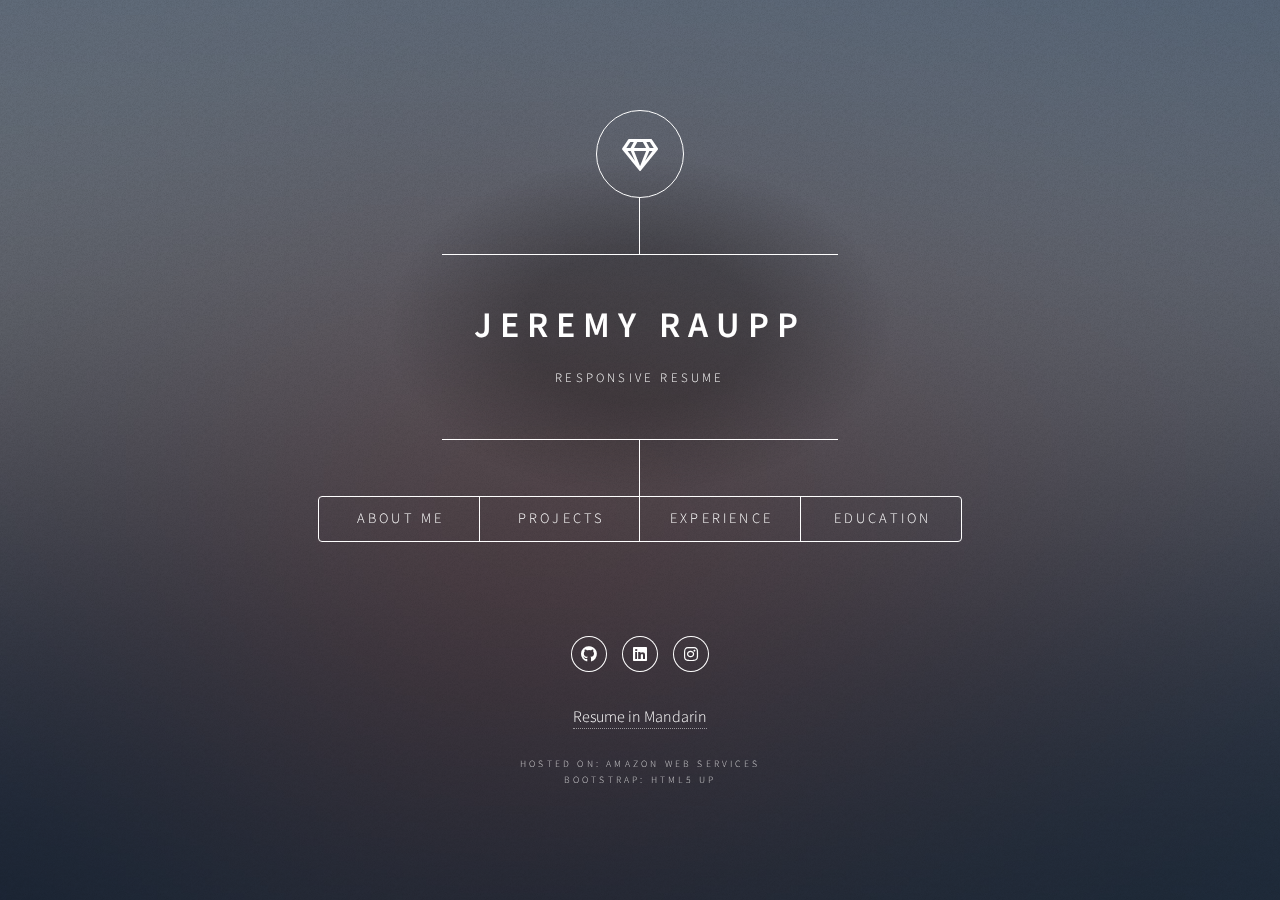
==== index.html @ 66ddd275 "Add files via upload" ====
<!DOCTYPE HTML>
<!--
	Things to do...

	fix and add pictures
	translate webpage
	add aws badges

-->
<html>
	<head>
		<title>Jeremy Raupp</title>
		<meta charset="utf-8" />
		<meta name="viewport" content="width=device-width, initial-scale=1, user-scalable=no" />
		<link rel="stylesheet" href="assets/css/main.css" />
		<noscript><link rel="stylesheet" href="assets/css/noscript.css" /></noscript>
	</head>
	<body class="is-preload">

<!-- Wrapper -->
			<div id="wrapper">

<!-- Header -->
	<header id="header">
		<div class="logo">
			<span class="icon fa-gem"></span>
		</div>
		<div class="content">
			<div class="inner">
				<h1>Jeremy Raupp</h1>
					<p>Responsive Resume</p>
			</div>
		</div>

		<nav>
			<ul>
				<li><a href="#About"> About Me</a></li>
				<li><a href="#Projects"> Projects</a></li>
				<li><a href="#Experience">Experience</a></li>
				<li><a href="#Education"> Education</a></li>
			</ul>
		</nav>
	</header>

<!-- Main -->

	<div id="main">

<!-- About -->
	<article id="About">
		<h2 class="major">About me</h2>

	<span class="image main"><img src="images/pic01.jpg" alt="" /></span>

		<p>I am a self-taught Mandarin Chinese speaker and a Certified Amazon Web Services Developer. I love diving headfirst into the hardest challenges out there. My current undertaking is to become fluent in all things AWS, Python, and DevOps. </p>
		<p><strong>Email:</strong>   Jeremyraupp@gmail.com</p>

	</article>


<!-- Projects -->
<article id="Projects">
	<h2 class="major">Projects</h2>

<span class="image main"><img src="images/pic01.jpg" alt="" /></span>

	<p><center>Incoming</center></p>

</article>


<!-- Experience -->
	<article id="Experience">
		<h2 class="major">Experience</h2>

	<span class="image main"><img src="images/pic01.jpg" alt="" /></span>

		<p><center>That which you most want to find, will be found where you least want to look.</center></p>
		<p align="right">- Carl Jung</p><br>

	<div class="table-wrapper">
		<table>
			<thead>
				<tr>
					<th>Name</th>
					<th>Description</th>
					<th>Dates</th>
				</tr>
			</thead>
		<tbody>
			<tr>
				<td><a href="https://aws.amazon.com/training/"target="_blank" rel="noopener noreferrer">Self Employed</td>
				<td>Amazon Web Service Developer</td>
				<td>August 2019 - Present</td>
			</tr>
				<tr>
					<td><a href="http://www.cdtc.edu.cn/english/"target="_blank" rel="noopener noreferrer">Chengdu Textile College</td>
					<td>Foreign Language Expert</td>
					<td>Sept 2018 - July 2019</td>
				</tr>

				<tr>
					<td><a href="https://www.archdaily.com/912370/experimental-primary-school-of-suzhou-science-and-technology-town-atelier-z-plus-dplus-studio"target="_blank" rel="noopener noreferrer">Suzhou Primary School</td>
					<td>Primary School Teacher</td>
					<td>Sept 2017 - July 2018</td>
				</tr>
				<tr>
					<td><a href="https://www.fcci-group.com/content/fcci/en.html"target="_blank" rel="noopener noreferrer">FCCI Insurance Group</td>
					<td>IT and Data Architecture Intern</td>
					<td>May 2015 - Jan 2016</td>
				</tr>
				<tr>
					<td><a href="https://www.dominos.com/en/"target="_blank" rel="noopener noreferrer">Domino's Pizza</td>
					<td>Shift Runner and Customer Service Rep</td>
					<td>Sept 2012 - Dec 2015</td>
				</tr>
		</table>
	</div>
	</section>

	</article>


<!-- Education -->
	<article id="Education">
		<h2 class="major">Education</h2>
	<span class="image main"><img src="images/pic01.jpg" alt="" /></span>
		<p><center>“Free education is abundant, all over the Internet. It’s the desire to learn that’s scarce.”</center></p>
		<p align="right">- Naval Ravikant</p><br>

	<section>
		<div class="table-wrapper">
			<table>
				<thead>
					<tr>
						<th>Name</th>
						<th>Description</th>
						<th>Dates</th>
					</tr>
				</thead>
				<tbody>
					<tr>
						<td><a href="https://aws.amazon.com/training/"target="_blank" rel="noopener noreferrer">AWS Training and Certification</td>
						<td>Self-study for AWS Certifications and DevOps technologies.</td>
						<td>September 2019 - Present</td>
					</tr>
					<tr>
						<td><a href="https://www.fsu.edu"target="_blank" rel="noopener noreferrer">Florida State University</td>
						<td>B.S. Management Information Systems Minor: Computer Science</td>
						<td>August 2013 - May 2017</td>
					</tr>
					<tr>
						<td><a href="https://www.sarasotacountyschools.net/schools/riverview/"target="_blank" rel="noopener noreferrer">Riverview Highschool</td>
						<td>Business and Technology focus</td>
						<td>August 2009 - May 2013</td>
					</tr>
					<tr>
						<td><a href="https://www2.sarasotacountyschools.net/schools/pineview/"target="_blank" rel="noopener noreferrer">Pine View School</td>
						<td>Elementary and Middle School</td>
						<td>August 2002 - May 2009</td>
					</tr>
				</table>
			</div>
	</article>


<!-- Elements -->

	<article id="elements">
			<h2 class="major">Elements</h2>
		<section>
			<pre><code>
				i = 0;
				while (!deck.isInOrder()) {
   				print 'Iteration ' + i;
    			deck.shuffle();
   				i++;
				}
				print 'It took ' + i + ' iterations to sort the deck.';</code></pre>
		</section>
	</article>
	</div>
<!-- Footer -->

		<footer id="footer">

			<ul class="icons">
				<li><a href="https://github.com/jraupp1"target="_blank" rel="noopener noreferrer" class="icon brands fa-github"><span class="label">GitHub</span></a></li>
				<li><a href="https://www.linkedin.com/in/jeremy-raupp-555359bb/"target="_blank" rel="noopener noreferrer" class="icon brands fa-linkedin"><span class="label">linkedIn</span></a></li>
				<li><a href="https://www.instagram.com/jeremyraupp/"target="_blank" rel="noopener noreferrer" class="icon brands fa-instagram"><span class="label">Instagram</span></a></li>
			</ul>

			<a href="jeremyraupp.com/#Chinese"target="_blank" rel="noopener noreferrer">Resume in Mandarin<br>
			<br><p class="copyright">Hosted on: Amazon Web Services</p>
			<p class="copyright">Bootstrap: HTML5 UP</p>
		</footer>
	</div>

<!-- BG -->
		<div id="bg"></div>
<!-- Scripts -->
			<script src="assets/js/jquery.min.js"></script>
			<script src="assets/js/browser.min.js"></script>
			<script src="assets/js/breakpoints.min.js"></script>
			<script src="assets/js/util.js"></script>
			<script src="assets/js/main.js"></script>
	</body>
</html>
---- assets/css/main.css ----
@import url(fontawesome-all.min.css);
@import url("https://fonts.googleapis.com/css?family=Source+Sans+Pro:300italic,600italic,300,600");

/*
	Dimension by HTML5 UP
	html5up.net | @ajlkn
	Free for personal and commercial use under the CCA 3.0 license (html5up.net/license)
*/

html, body, div, span, applet, object,
iframe, h1, h2, h3, h4, h5, h6, p, blockquote,
pre, a, abbr, acronym, address, big, cite,
code, del, dfn, em, img, ins, kbd, q, s, samp,
small, strike, strong, sub, sup, tt, var, b,
u, i, center, dl, dt, dd, ol, ul, li, fieldset,
form, label, legend, table, caption, tbody,
tfoot, thead, tr, th, td, article, aside,
canvas, details, embed, figure, figcaption,
footer, header, hgroup, menu, nav, output, ruby,
section, summary, time, mark, audio, video {
	margin: 0;
	padding: 0;
	border: 0;
	font-size: 100%;
	font: inherit;
	vertical-align: baseline;}

article, aside, details, figcaption, figure,
footer, header, hgroup, menu, nav, section {
	display: block;}

body {
	line-height: 1;
}

ol, ul {
	list-style: none;
}

blockquote, q {
	quotes: none;
}

	blockquote:before, blockquote:after, q:before, q:after {
		content: '';
		content: none;
	}

table {
	border-collapse: collapse;
	border-spacing: 0;
}

body {
	-webkit-text-size-adjust: none;
}

mark {
	background-color: transparent;
	color: inherit;
}

input::-moz-focus-inner {
	border: 0;
	padding: 0;
}

input, select, textarea {
	-moz-appearance: none;
	-webkit-appearance: none;
	-ms-appearance: none;
	appearance: none;
}

/* Basic */

	@-ms-viewport {
		width: device-width;
	}

	@media screen and (max-width: 480px) {

		html, body {
			min-width: 320px;
		}

	}

	html {
		box-sizing: border-box;
	}

	*, *:before, *:after {
		box-sizing: inherit;
	}

	body {
		background: #1b1f22;
	}

		body.is-preload *, body.is-preload *:before, body.is-preload *:after {
			-moz-animation: none !important;
			-webkit-animation: none !important;
			-ms-animation: none !important;
			animation: none !important;
			-moz-transition: none !important;
			-webkit-transition: none !important;
			-ms-transition: none !important;
			transition: none !important;
		}

/* Type */

	html {
		font-size: 16pt;
	}

		@media screen and (max-width: 1680px) {

			html {
				font-size: 12pt;
			}

		}

		@media screen and (max-width: 736px) {

			html {
				font-size: 11pt;
			}

		}

		@media screen and (max-width: 360px) {

			html {
				font-size: 10pt;
			}

		}

	body, input, select, textarea {
		color: #ffffff;
		font-family: "Source Sans Pro", sans-serif;
		font-weight: 300;
		font-size: 1rem;
		line-height: 1.65;
	}

	a {
		-moz-transition: color 0.2s ease-in-out, background-color 0.2s ease-in-out, border-bottom-color 0.2s ease-in-out;
		-webkit-transition: color 0.2s ease-in-out, background-color 0.2s ease-in-out, border-bottom-color 0.2s ease-in-out;
		-ms-transition: color 0.2s ease-in-out, background-color 0.2s ease-in-out, border-bottom-color 0.2s ease-in-out;
		transition: color 0.2s ease-in-out, background-color 0.2s ease-in-out, border-bottom-color 0.2s ease-in-out;
		border-bottom: dotted 1px rgba(255, 255, 255, 0.5);
		text-decoration: none;
		color: inherit;
	}

		a:hover {
			border-bottom-color: transparent;
		}

	strong, b {
		color: #ffffff;
		font-weight: 600;
	}

	em, i {
		font-style: italic;
	}

	p {
		margin: 0 0 2rem 0;
	}

	h1, h2, h3, h4, h5, h6 {
		color: #ffffff;
		font-weight: 600;
		line-height: 1.5;
		margin: 0 0 1rem 0;
		text-transform: uppercase;
		letter-spacing: 0.2rem;
	}

		h1 a, h2 a, h3 a, h4 a, h5 a, h6 a {
			color: inherit;
			text-decoration: none;
		}

		h1.major, h2.major, h3.major, h4.major, h5.major, h6.major {
			border-bottom: solid 1px #ffffff;
			width: -moz-max-content;
			width: -webkit-max-content;
			width: -ms-max-content;
			width: max-content;
			padding-bottom: 0.5rem;
			margin: 0 0 2rem 0;
		}

	h1 {
		font-size: 2.25rem;
		line-height: 1.3;
		letter-spacing: 0.5rem;
	}

	h2 {
		font-size: 1.5rem;
		line-height: 1.4;
		letter-spacing: 0.5rem;
	}

	h3 {
		font-size: 1rem;
	}

	h4 {
		font-size: 0.8rem;
	}

	h5 {
		font-size: 0.7rem;
	}

	h6 {
		font-size: 0.6rem;
	}

	@media screen and (max-width: 736px) {

		h1 {
			font-size: 1.75rem;
			line-height: 1.4;
		}

		h2 {
			font-size: 1.25em;
			line-height: 1.5;
		}

	}

	sub {
		font-size: 0.8rem;
		position: relative;
		top: 0.5rem;
	}

	sup {
		font-size: 0.8rem;
		position: relative;
		top: -0.5rem;
	}

	blockquote {
		border-left: solid 4px #ffffff;
		font-style: italic;
		margin: 0 0 2rem 0;
		padding: 0.5rem 0 0.5rem 2rem;
	}

	code {
		background: rgba(255, 255, 255, 0.075);
		border-radius: 4px;
		font-family: "Courier New", monospace;
		font-size: 0.9rem;
		margin: 0 0.25rem;
		padding: 0.25rem 0.65rem;
	}

	pre {
		-webkit-overflow-scrolling: touch;
		font-family: "Courier New", monospace;
		font-size: 0.9rem;
		margin: 0 0 2rem 0;
	}

		pre code {
			display: block;
			line-height: 1.75;
			padding: 1rem 1.5rem;
			overflow-x: auto;
		}

	hr {
		border: 0;
		border-bottom: solid 1px #ffffff;
		margin: 2.75rem 0;
	}

	.align-left {
		text-align: left;
	}

	.align-center {
		text-align: center;
	}

	.align-right {
		text-align: right;
	}

/* Form */

	form {
		margin: 0 0 2rem 0;
	}

		form > :last-child {
			margin-bottom: 0;
		}

		form > .fields {
			display: -moz-flex;
			display: -webkit-flex;
			display: -ms-flex;
			display: flex;
			-moz-flex-wrap: wrap;
			-webkit-flex-wrap: wrap;
			-ms-flex-wrap: wrap;
			flex-wrap: wrap;
			width: calc(100% + 3rem);
			margin: -1.5rem 0 2rem -1.5rem;
		}

			form > .fields > .field {
				-moz-flex-grow: 0;
				-webkit-flex-grow: 0;
				-ms-flex-grow: 0;
				flex-grow: 0;
				-moz-flex-shrink: 0;
				-webkit-flex-shrink: 0;
				-ms-flex-shrink: 0;
				flex-shrink: 0;
				padding: 1.5rem 0 0 1.5rem;
				width: calc(100% - 1.5rem);
			}

				form > .fields > .field.half {
					width: calc(50% - 0.75rem);
				}

				form > .fields > .field.third {
					width: calc(100%/3 - 0.5rem);
				}

				form > .fields > .field.quarter {
					width: calc(25% - 0.375rem);
				}

		@media screen and (max-width: 480px) {

			form > .fields {
				width: calc(100% + 3rem);
				margin: -1.5rem 0 2rem -1.5rem;
			}

				form > .fields > .field {
					padding: 1.5rem 0 0 1.5rem;
					width: calc(100% - 1.5rem);
				}

					form > .fields > .field.half {
						width: calc(100% - 1.5rem);
					}

					form > .fields > .field.third {
						width: calc(100% - 1.5rem);
					}

					form > .fields > .field.quarter {
						width: calc(100% - 1.5rem);
					}

		}

	label {
		color: #ffffff;
		display: block;
		font-size: 0.8rem;
		font-weight: 300;
		letter-spacing: 0.2rem;
		line-height: 1.5;
		margin: 0 0 1rem 0;
		text-transform: uppercase;
	}

	input[type="text"],
	input[type="password"],
	input[type="email"],
	input[type="tel"],
	select,
	textarea {
		-moz-appearance: none;
		-webkit-appearance: none;
		-ms-appearance: none;
		appearance: none;
		-moz-transition: border-color 0.2s ease-in-out, box-shadow 0.2s ease-in-out, background-color 0.2s ease-in-out;
		-webkit-transition: border-color 0.2s ease-in-out, box-shadow 0.2s ease-in-out, background-color 0.2s ease-in-out;
		-ms-transition: border-color 0.2s ease-in-out, box-shadow 0.2s ease-in-out, background-color 0.2s ease-in-out;
		transition: border-color 0.2s ease-in-out, box-shadow 0.2s ease-in-out, background-color 0.2s ease-in-out;
		background-color: transparent;
		border-radius: 4px;
		border: solid 1px #ffffff;
		color: inherit;
		display: block;
		outline: 0;
		padding: 0 1rem;
		text-decoration: none;
		width: 100%;
	}

		input[type="text"]:invalid,
		input[type="password"]:invalid,
		input[type="email"]:invalid,
		input[type="tel"]:invalid,
		select:invalid,
		textarea:invalid {
			box-shadow: none;
		}

		input[type="text"]:focus,
		input[type="password"]:focus,
		input[type="email"]:focus,
		input[type="tel"]:focus,
		select:focus,
		textarea:focus {
			background: rgba(255, 255, 255, 0.075);
			border-color: #ffffff;
			box-shadow: 0 0 0 1px #ffffff;
		}

	select {
		background-image: url("data:image/svg+xml;charset=utf8,%3Csvg xmlns='http://www.w3.org/2000/svg' width='40' height='40' preserveAspectRatio='none' viewBox='0 0 40 40'%3E%3Cpath d='M9.4,12.3l10.4,10.4l10.4-10.4c0.2-0.2,0.5-0.4,0.9-0.4c0.3,0,0.6,0.1,0.9,0.4l3.3,3.3c0.2,0.2,0.4,0.5,0.4,0.9 c0,0.4-0.1,0.6-0.4,0.9L20.7,31.9c-0.2,0.2-0.5,0.4-0.9,0.4c-0.3,0-0.6-0.1-0.9-0.4L4.3,17.3c-0.2-0.2-0.4-0.5-0.4-0.9 c0-0.4,0.1-0.6,0.4-0.9l3.3-3.3c0.2-0.2,0.5-0.4,0.9-0.4S9.1,12.1,9.4,12.3z' fill='%23ffffff' /%3E%3C/svg%3E");
		background-size: 1.25rem;
		background-repeat: no-repeat;
		background-position: calc(100% - 1rem) center;
		height: 2.75rem;
		padding-right: 2.75rem;
		text-overflow: ellipsis;
	}

		select option {
			color: #ffffff;
			background: #1b1f22;
		}

		select:focus::-ms-value {
			background-color: transparent;
		}

		select::-ms-expand {
			display: none;
		}

	input[type="text"],
	input[type="password"],
	input[type="email"],
	select {
		height: 2.75rem;
	}

	textarea {
		padding: 0.75rem 1rem;
	}

	input[type="checkbox"],
	input[type="radio"] {
		-moz-appearance: none;
		-webkit-appearance: none;
		-ms-appearance: none;
		appearance: none;
		display: block;
		float: left;
		margin-right: -2rem;
		opacity: 0;
		width: 1rem;
		z-index: -1;
	}

		input[type="checkbox"] + label,
		input[type="radio"] + label {
			text-decoration: none;
			-moz-user-select: none;
			-webkit-user-select: none;
			-ms-user-select: none;
			user-select: none;
			color: #ffffff;
			cursor: pointer;
			display: inline-block;
			font-size: 0.8rem;
			font-weight: 300;
			margin: 0 0 0.5rem 0;
			padding-left: 2.65rem;
			padding-right: 0.75rem;
			position: relative;
		}

			input[type="checkbox"] + label:before,
			input[type="radio"] + label:before {
				-moz-osx-font-smoothing: grayscale;
				-webkit-font-smoothing: antialiased;
				display: inline-block;
				font-style: normal;
				font-variant: normal;
				text-rendering: auto;
				line-height: 1;
				text-transform: none !important;
				font-family: 'Font Awesome 5 Free';
				font-weight: 900;
			}

			input[type="checkbox"] + label:before,
			input[type="radio"] + label:before {
				-moz-transition: border-color 0.2s ease-in-out, box-shadow 0.2s ease-in-out, background-color 0.2s ease-in-out;
				-webkit-transition: border-color 0.2s ease-in-out, box-shadow 0.2s ease-in-out, background-color 0.2s ease-in-out;
				-ms-transition: border-color 0.2s ease-in-out, box-shadow 0.2s ease-in-out, background-color 0.2s ease-in-out;
				transition: border-color 0.2s ease-in-out, box-shadow 0.2s ease-in-out, background-color 0.2s ease-in-out;
				border-radius: 4px;
				border: solid 1px #ffffff;
				content: '';
				display: inline-block;
				height: 1.65rem;
				left: 0;
				line-height: 1.65rem;
				position: absolute;
				text-align: center;
				top: -0.15rem;
				width: 1.65rem;
			}

		input[type="checkbox"]:checked + label:before,
		input[type="radio"]:checked + label:before {
			background: #ffffff !important;
			border-color: #ffffff !important;
			color: #1b1f22;
			content: '\f00c';
		}

		input[type="checkbox"]:focus + label:before,
		input[type="radio"]:focus + label:before {
			background: rgba(255, 255, 255, 0.075);
			border-color: #ffffff;
			box-shadow: 0 0 0 1px #ffffff;
		}

	input[type="checkbox"] + label:before {
		border-radius: 4px;
	}

	input[type="radio"] + label:before {
		border-radius: 100%;
	}

	::-webkit-input-placeholder {
		color: rgba(255, 255, 255, 0.5) !important;
		opacity: 1.0;
	}

	:-moz-placeholder {
		color: rgba(255, 255, 255, 0.5) !important;
		opacity: 1.0;
	}

	::-moz-placeholder {
		color: rgba(255, 255, 255, 0.5) !important;
		opacity: 1.0;
	}

	:-ms-input-placeholder {
		color: rgba(255, 255, 255, 0.5) !important;
		opacity: 1.0;
	}

	.formerize-placeholder {
		color: rgba(255, 255, 255, 0.5) !important;
		opacity: 1.0;
	}

/* Box */

	.box {
		border-radius: 4px;
		border: solid 1px #ffffff;
		margin-bottom: 2rem;
		padding: 1.5em;
	}

		.box > :last-child,
		.box > :last-child > :last-child,
		.box > :last-child > :last-child > :last-child {
			margin-bottom: 0;
		}

		.box.alt {
			border: 0;
			border-radius: 0;
			padding: 0;
		}

/* Icon */

	.icon {
		text-decoration: none;
		border-bottom: none;
		position: relative;
	}

		.icon:before {
			-moz-osx-font-smoothing: grayscale;
			-webkit-font-smoothing: antialiased;
			display: inline-block;
			font-style: normal;
			font-variant: normal;
			text-rendering: auto;
			line-height: 1;
			text-transform: none !important;
			font-family: 'Font Awesome 5 Free';
			font-weight: 400;
		}

		.icon > .label {
			display: none;
		}

		.icon:before {
			line-height: inherit;
		}

		.icon.solid:before {
			font-weight: 900;
		}

		.icon.brands:before {
			font-family: 'Font Awesome 5 Brands';
		}

/* Image */

	.image {
		border-radius: 4px;
		border: 0;
		display: inline-block;
		position: relative;
	}

		.image:before {
			pointer-events: none;
			background-image: url("../../images/overlay.png");
			background-color: rgba(19, 21, 25, 0.5);
			border-radius: 4px;
			content: '';
			display: block;
			height: 100%;
			left: 0;
			opacity: 0.5;
			position: absolute;
			top: 0;
			width: 100%;
		}

		.image img {
			border-radius: 4px;
			display: block;
		}

		.image.left, .image.right {
			max-width: 40%;
		}

			.image.left img, .image.right img {
				width: 100%;
			}

		.image.left {
			float: left;
			padding: 0 1.5em 1em 0;
			top: 0.25em;
		}

		.image.right {
			float: right;
			padding: 0 0 1em 1.5em;
			top: 0.25em;
		}

		.image.fit {
			display: block;
			margin: 0 0 2rem 0;
			width: 100%;
		}

			.image.fit img {
				width: 100%;
			}

		.image.main {
			display: block;
			margin: 2.5rem 0;
			width: 100%;
		}

			.image.main img {
				width: 100%;
			}

		@media screen and (max-width: 736px) {

			.image.main {
				margin: 2rem 0;
			}

		}

		@media screen and (max-width: 480px) {

			.image.main {
				margin: 1.5rem 0;
			}

		}

/* List */

	ol {
		list-style: decimal;
		margin: 0 0 2rem 0;
		padding-left: 1.25em;
	}

		ol li {
			padding-left: 0.25em;
		}

	ul {
		list-style: disc;
		margin: 0 0 2rem 0;
		padding-left: 1em;
	}

		ul li {
			padding-left: 0.5em;
		}

		ul.alt {
			list-style: none;
			padding-left: 0;
		}

			ul.alt li {
				border-top: solid 1px #ffffff;
				padding: 0.5em 0;
			}

				ul.alt li:first-child {
					border-top: 0;
					padding-top: 0;
				}

	dl {
		margin: 0 0 2rem 0;
	}

		dl dt {
			display: block;
			font-weight: 600;
			margin: 0 0 1rem 0;
		}

		dl dd {
			margin-left: 2rem;
		}

/* Actions */

	ul.actions {
		display: -moz-flex;
		display: -webkit-flex;
		display: -ms-flex;
		display: flex;
		cursor: default;
		list-style: none;
		margin-left: -1rem;
		padding-left: 0;
	}

		ul.actions li {
			padding: 0 0 0 1rem;
			vertical-align: middle;
		}

		ul.actions.special {
			-moz-justify-content: center;
			-webkit-justify-content: center;
			-ms-justify-content: center;
			justify-content: center;
			width: 100%;
			margin-left: 0;
		}

			ul.actions.special li:first-child {
				padding-left: 0;
			}

		ul.actions.stacked {
			-moz-flex-direction: column;
			-webkit-flex-direction: column;
			-ms-flex-direction: column;
			flex-direction: column;
			margin-left: 0;
		}

			ul.actions.stacked li {
				padding: 1.3rem 0 0 0;
			}

				ul.actions.stacked li:first-child {
					padding-top: 0;
				}

		ul.actions.fit {
			width: calc(100% + 1rem);
		}

			ul.actions.fit li {
				-moz-flex-grow: 1;
				-webkit-flex-grow: 1;
				-ms-flex-grow: 1;
				flex-grow: 1;
				-moz-flex-shrink: 1;
				-webkit-flex-shrink: 1;
				-ms-flex-shrink: 1;
				flex-shrink: 1;
				width: 100%;
			}

				ul.actions.fit li > * {
					width: 100%;
				}

			ul.actions.fit.stacked {
				width: 100%;
			}

		@media screen and (max-width: 480px) {

			ul.actions:not(.fixed) {
				-moz-flex-direction: column;
				-webkit-flex-direction: column;
				-ms-flex-direction: column;
				flex-direction: column;
				margin-left: 0;
				width: 100% !important;
			}

				ul.actions:not(.fixed) li {
					-moz-flex-grow: 1;
					-webkit-flex-grow: 1;
					-ms-flex-grow: 1;
					flex-grow: 1;
					-moz-flex-shrink: 1;
					-webkit-flex-shrink: 1;
					-ms-flex-shrink: 1;
					flex-shrink: 1;
					padding: 1rem 0 0 0;
					text-align: center;
					width: 100%;
				}

					ul.actions:not(.fixed) li > * {
						width: 100%;
					}

					ul.actions:not(.fixed) li:first-child {
						padding-top: 0;
					}

					ul.actions:not(.fixed) li input[type="submit"],
					ul.actions:not(.fixed) li input[type="reset"],
					ul.actions:not(.fixed) li input[type="button"],
					ul.actions:not(.fixed) li button,
					ul.actions:not(.fixed) li .button {
						width: 100%;
					}

						ul.actions:not(.fixed) li input[type="submit"].icon:before,
						ul.actions:not(.fixed) li input[type="reset"].icon:before,
						ul.actions:not(.fixed) li input[type="button"].icon:before,
						ul.actions:not(.fixed) li button.icon:before,
						ul.actions:not(.fixed) li .button.icon:before {
							margin-left: -0.5em;
						}

		}

/* Icons */

	ul.icons {
		cursor: default;
		list-style: none;
		padding-left: 0;
	}

		ul.icons li {
			display: inline-block;
			padding: 0 0.75em 0 0;
		}

			ul.icons li:last-child {
				padding-right: 0;
			}

			ul.icons li a {
				border-radius: 100%;
				box-shadow: inset 0 0 0 1px #ffffff;
				display: inline-block;
				height: 2.25rem;
				line-height: 2.25rem;
				text-align: center;
				width: 2.25rem;
			}

				ul.icons li a:hover {
					background-color: rgba(255, 255, 255, 0.075);
				}

				ul.icons li a:active {
					background-color: rgba(255, 255, 255, 0.175);
				}

/* Table */

	.table-wrapper {
		-webkit-overflow-scrolling: touch;
		overflow-x: auto;
	}

	table {
		margin: 0 0 2rem 0;
		width: 100%;
	}

		table tbody tr {
			border: solid 1px #ffffff;
			border-left: 0;
			border-right: 0;
		}

			table tbody tr:nth-child(2n + 1) {
				background-color: rgba(255, 255, 255, 0.075);
			}

		table td {
			padding: 0.75em 0.75em;
		}

		table th {
			color: #ffffff;
			font-size: 0.9em;
			font-weight: 600;
			padding: 0 0.75em 0.75em 0.75em;
			text-align: left;
		}

		table thead {
			border-bottom: solid 2px #ffffff;
		}

		table tfoot {
			border-top: solid 2px #ffffff;
		}

		table.alt {
			border-collapse: separate;
		}

			table.alt tbody tr td {
				border: solid 1px #ffffff;
				border-left-width: 0;
				border-top-width: 0;
			}

				table.alt tbody tr td:first-child {
					border-left-width: 1px;
				}

			table.alt tbody tr:first-child td {
				border-top-width: 1px;
			}

			table.alt thead {
				border-bottom: 0;
			}

			table.alt tfoot {
				border-top: 0;
			}

/* Button */

	input[type="submit"],
	input[type="reset"],
	input[type="button"],
	button,
	.button {
		-moz-appearance: none;
		-webkit-appearance: none;
		-ms-appearance: none;
		appearance: none;
		-moz-transition: background-color 0.2s ease-in-out, color 0.2s ease-in-out;
		-webkit-transition: background-color 0.2s ease-in-out, color 0.2s ease-in-out;
		-ms-transition: background-color 0.2s ease-in-out, color 0.2s ease-in-out;
		transition: background-color 0.2s ease-in-out, color 0.2s ease-in-out;
		background-color: transparent;
		border-radius: 4px;
		border: 0;
		box-shadow: inset 0 0 0 1px #ffffff;
		color: #ffffff !important;
		cursor: pointer;
		display: inline-block;
		font-size: 0.8rem;
		font-weight: 300;
		height: 2.75rem;
		letter-spacing: 0.2rem;
		line-height: 2.75rem;
		outline: 0;
		padding: 0 1.25rem 0 1.35rem;
		text-align: center;
		text-decoration: none;
		text-transform: uppercase;
		white-space: nowrap;
	}

		input[type="submit"]:hover,
		input[type="reset"]:hover,
		input[type="button"]:hover,
		button:hover,
		.button:hover {
			background-color: rgba(255, 255, 255, 0.075);
		}

		input[type="submit"]:active,
		input[type="reset"]:active,
		input[type="button"]:active,
		button:active,
		.button:active {
			background-color: rgba(255, 255, 255, 0.175);
		}

		input[type="submit"].icon:before,
		input[type="reset"].icon:before,
		input[type="button"].icon:before,
		button.icon:before,
		.button.icon:before {
			margin-right: 0.5em;
		}

		input[type="submit"].fit,
		input[type="reset"].fit,
		input[type="button"].fit,
		button.fit,
		.button.fit {
			width: 100%;
		}

		input[type="submit"].small,
		input[type="reset"].small,
		input[type="button"].small,
		button.small,
		.button.small {
			font-size: 0.6rem;
			height: 2.0625rem;
			line-height: 2.0625rem;
		}

		input[type="submit"].primary,
		input[type="reset"].primary,
		input[type="button"].primary,
		button.primary,
		.button.primary {
			background-color: #ffffff;
			color: #1b1f22 !important;
			font-weight: 600;
		}

		input[type="submit"].disabled, input[type="submit"]:disabled,
		input[type="reset"].disabled,
		input[type="reset"]:disabled,
		input[type="button"].disabled,
		input[type="button"]:disabled,
		button.disabled,
		button:disabled,
		.button.disabled,
		.button:disabled {
			pointer-events: none;
			cursor: default;
			opacity: 0.25;
		}

	input[type="submit"],
	input[type="reset"],
	input[type="button"],
	button {
		line-height: calc(2.75rem - 2px);
	}

/* BG */

	#bg {
		-moz-transform: scale(1.0);
		-webkit-transform: scale(1.0);
		-ms-transform: scale(1.0);
		transform: scale(1.0);
		-webkit-backface-visibility: hidden;
		position: fixed;
		top: 0;
		left: 0;
		width: 100%;
		height: 100vh;
		z-index: 1;
	}

		#bg:before, #bg:after {
			content: '';
			display: block;
			position: absolute;
			top: 0;
			left: 0;
			width: 100%;
			height: 100%;
		}

		#bg:before {
			-moz-transition: background-color 2.5s ease-in-out;
			-webkit-transition: background-color 2.5s ease-in-out;
			-ms-transition: background-color 2.5s ease-in-out;
			transition: background-color 2.5s ease-in-out;
			-moz-transition-delay: 0.75s;
			-webkit-transition-delay: 0.75s;
			-ms-transition-delay: 0.75s;
			transition-delay: 0.75s;
			background-image: linear-gradient(to top, rgba(19, 21, 25, 0.5), rgba(19, 21, 25, 0.5)), url("../../images/overlay.png");
			background-size: auto, 256px 256px;
			background-position: center, center;
			background-repeat: no-repeat, repeat;
			z-index: 2;
		}

		#bg:after {
			-moz-transform: scale(1.125);
			-webkit-transform: scale(1.125);
			-ms-transform: scale(1.125);
			transform: scale(1.125);
			-moz-transition: -moz-transform 0.325s ease-in-out, -moz-filter 0.325s ease-in-out;
			-webkit-transition: -webkit-transform 0.325s ease-in-out, -webkit-filter 0.325s ease-in-out;
			-ms-transition: -ms-transform 0.325s ease-in-out, -ms-filter 0.325s ease-in-out;
			transition: transform 0.325s ease-in-out, filter 0.325s ease-in-out;
			background-image: url("../../images/bg.jpg");
			background-position: center;
			background-size: cover;
			background-repeat: no-repeat;
			z-index: 1;
		}

		body.is-article-visible #bg:after {
			-moz-transform: scale(1.0825);
			-webkit-transform: scale(1.0825);
			-ms-transform: scale(1.0825);
			transform: scale(1.0825);
			-moz-filter: blur(0.2rem);
			-webkit-filter: blur(0.2rem);
			-ms-filter: blur(0.2rem);
			filter: blur(0.2rem);
		}

		body.is-preload #bg:before {
			background-color: #000000;
		}

/* Wrapper */

	#wrapper {
		display: -moz-flex;
		display: -webkit-flex;
		display: -ms-flex;
		display: flex;
		-moz-flex-direction: column;
		-webkit-flex-direction: column;
		-ms-flex-direction: column;
		flex-direction: column;
		-moz-align-items: center;
		-webkit-align-items: center;
		-ms-align-items: center;
		align-items: center;
		-moz-justify-content: space-between;
		-webkit-justify-content: space-between;
		-ms-justify-content: space-between;
		justify-content: space-between;
		position: relative;
		min-height: 100vh;
		width: 100%;
		padding: 4rem 2rem;
		z-index: 3;
	}

		#wrapper:before {
			content: '';
			display: block;
		}

		@media screen and (max-width: 1680px) {

			#wrapper {
				padding: 3rem 2rem;
			}

		}

		@media screen and (max-width: 736px) {

			#wrapper {
				padding: 2rem 1rem;
			}

		}

		@media screen and (max-width: 480px) {

			#wrapper {
				padding: 1rem;
			}

		}

/* Header */

	#header {
		display: -moz-flex;
		display: -webkit-flex;
		display: -ms-flex;
		display: flex;
		-moz-flex-direction: column;
		-webkit-flex-direction: column;
		-ms-flex-direction: column;
		flex-direction: column;
		-moz-align-items: center;
		-webkit-align-items: center;
		-ms-align-items: center;
		align-items: center;
		-moz-transition: -moz-transform 0.325s ease-in-out, -moz-filter 0.325s ease-in-out, opacity 0.325s ease-in-out;
		-webkit-transition: -webkit-transform 0.325s ease-in-out, -webkit-filter 0.325s ease-in-out, opacity 0.325s ease-in-out;
		-ms-transition: -ms-transform 0.325s ease-in-out, -ms-filter 0.325s ease-in-out, opacity 0.325s ease-in-out;
		transition: transform 0.325s ease-in-out, filter 0.325s ease-in-out, opacity 0.325s ease-in-out;
		background-image: -moz-radial-gradient(rgba(0, 0, 0, 0.25) 25%, rgba(0, 0, 0, 0) 55%);
		background-image: -webkit-radial-gradient(rgba(0, 0, 0, 0.25) 25%, rgba(0, 0, 0, 0) 55%);
		background-image: -ms-radial-gradient(rgba(0, 0, 0, 0.25) 25%, rgba(0, 0, 0, 0) 55%);
		background-image: radial-gradient(rgba(0, 0, 0, 0.25) 25%, rgba(0, 0, 0, 0) 55%);
		max-width: 100%;
		text-align: center;
	}

		#header > * {
			-moz-transition: opacity 0.325s ease-in-out;
			-webkit-transition: opacity 0.325s ease-in-out;
			-ms-transition: opacity 0.325s ease-in-out;
			transition: opacity 0.325s ease-in-out;
			position: relative;
			margin-top: 3.5rem;
		}

			#header > *:before {
				content: '';
				display: block;
				position: absolute;
				top: calc(-3.5rem - 1px);
				left: calc(50% - 1px);
				width: 1px;
				height: calc(3.5rem + 1px);
				background: #ffffff;
			}

		#header > :first-child {
			margin-top: 0;
		}

			#header > :first-child:before {
				display: none;
			}

		#header .logo {
			width: 5.5rem;
			height: 5.5rem;
			line-height: 5.5rem;
			border: solid 1px #ffffff;
			border-radius: 100%;
		}

			#header .logo .icon:before {
				font-size: 2rem;
			}

		#header .content {
			border-style: solid;
			border-color: #ffffff;
			border-top-width: 1px;
			border-bottom-width: 1px;
			max-width: 100%;
		}

			#header .content .inner {
				-moz-transition: max-height 0.75s ease, padding 0.75s ease, opacity 0.325s ease-in-out;
				-webkit-transition: max-height 0.75s ease, padding 0.75s ease, opacity 0.325s ease-in-out;
				-ms-transition: max-height 0.75s ease, padding 0.75s ease, opacity 0.325s ease-in-out;
				transition: max-height 0.75s ease, padding 0.75s ease, opacity 0.325s ease-in-out;
				-moz-transition-delay: 0.25s;
				-webkit-transition-delay: 0.25s;
				-ms-transition-delay: 0.25s;
				transition-delay: 0.25s;
				padding: 3rem 2rem;
				max-height: 40rem;
				overflow: hidden;
			}

				#header .content .inner > :last-child {
					margin-bottom: 0;
				}

			#header .content p {
				text-transform: uppercase;
				letter-spacing: 0.2rem;
				font-size: 0.8rem;
				line-height: 2;
			}

		#header nav ul {
			display: -moz-flex;
			display: -webkit-flex;
			display: -ms-flex;
			display: flex;
			margin-bottom: 0;
			list-style: none;
			padding-left: 0;
			border: solid 1px #ffffff;
			border-radius: 4px;
		}

			#header nav ul li {
				padding-left: 0;
				border-left: solid 1px #ffffff;
			}

				#header nav ul li:first-child {
					border-left: 0;
				}

				#header nav ul li a {
					display: block;
					min-width: 10rem;
					height: 2.75rem;
					line-height: 2.75rem;
					padding: 0 1.25rem 0 1.45rem;
					text-transform: uppercase;
					letter-spacing: 0.2rem;
					font-size: .9rem;
					border-bottom: 0;
				}

					#header nav ul li a:hover {
						background-color: rgba(255, 255, 255, 0.075);
					}

					#header nav ul li a:active {
						background-color: rgba(255, 255, 255, 0.175);
					}

		#header nav.use-middle:after {
			content: '';
			display: block;
			position: absolute;
			top: 0;
			left: calc(50% - 1px);
			width: 1px;
			height: 100%;
			background: #ffffff;
		}

		#header nav.use-middle ul li.is-middle {
			border-left: 0;
		}

		body.is-article-visible #header {
			-moz-transform: scale(0.95);
			-webkit-transform: scale(0.95);
			-ms-transform: scale(0.95);
			transform: scale(0.95);
			-moz-filter: blur(0.1rem);
			-webkit-filter: blur(0.1rem);
			-ms-filter: blur(0.1rem);
			filter: blur(0.1rem);
			opacity: 0;
		}

		body.is-preload #header {
			-moz-filter: blur(0.125rem);
			-webkit-filter: blur(0.125rem);
			-ms-filter: blur(0.125rem);
			filter: blur(0.125rem);
		}

			body.is-preload #header > * {
				opacity: 0;
			}

			body.is-preload #header .content .inner {
				max-height: 0;
				padding-top: 0;
				padding-bottom: 0;
				opacity: 0;
			}

		@media screen and (max-width: 980px) {

			#header .content p br {
				display: none;
			}

		}

		@media screen and (max-width: 736px) {

			#header > * {
				margin-top: 2rem;
			}

				#header > *:before {
					top: calc(-2rem - 1px);
					height: calc(2rem + 1px);
				}

			#header .logo {
				width: 4.75rem;
				height: 4.75rem;
				line-height: 4.75rem;
			}

				#header .logo .icon:before {
					font-size: 1.75rem;
				}

			#header .content .inner {
				padding: 2.5rem 1rem;
			}

			#header .content p {
				line-height: 1.875;
			}

		}

		@media screen and (max-width: 480px) {

			#header {
				padding: 1.5rem 0;
			}

				#header .content .inner {
					padding: 2.5rem 0;
				}

				#header nav ul {
					-moz-flex-direction: column;
					-webkit-flex-direction: column;
					-ms-flex-direction: column;
					flex-direction: column;
					min-width: 10rem;
					max-width: 100%;
				}

					#header nav ul li {
						border-left: 0;
						border-top: solid 1px #ffffff;
					}

						#header nav ul li:first-child {
							border-top: 0;
						}

						#header nav ul li a {
							height: 3rem;
							line-height: 3rem;
							min-width: 0;
							width: 100%;
						}

				#header nav.use-middle:after {
					display: none;
				}

		}

/* Main */

	#main {
		-moz-flex-grow: 1;
		-webkit-flex-grow: 1;
		-ms-flex-grow: 1;
		flex-grow: 1;
		-moz-flex-shrink: 1;
		-webkit-flex-shrink: 1;
		-ms-flex-shrink: 1;
		flex-shrink: 1;
		display: -moz-flex;
		display: -webkit-flex;
		display: -ms-flex;
		display: flex;
		-moz-align-items: center;
		-webkit-align-items: center;
		-ms-align-items: center;
		align-items: center;
		-moz-justify-content: center;
		-webkit-justify-content: center;
		-ms-justify-content: center;
		justify-content: center;
		-moz-flex-direction: column;
		-webkit-flex-direction: column;
		-ms-flex-direction: column;
		flex-direction: column;
		position: relative;
		max-width: 100%;
		z-index: 3;
	}

		#main article {
			-moz-transform: translateY(0.25rem);
			-webkit-transform: translateY(0.25rem);
			-ms-transform: translateY(0.25rem);
			transform: translateY(0.25rem);
			-moz-transition: opacity 0.325s ease-in-out, -moz-transform 0.325s ease-in-out;
			-webkit-transition: opacity 0.325s ease-in-out, -webkit-transform 0.325s ease-in-out;
			-ms-transition: opacity 0.325s ease-in-out, -ms-transform 0.325s ease-in-out;
			transition: opacity 0.325s ease-in-out, transform 0.325s ease-in-out;
			padding: 4.5rem 2.5rem 1.5rem 2.5rem ;
			position: relative;
			width: 40rem;
			max-width: 100%;
			background-color: rgba(27, 31, 34, 0.85);
			border-radius: 4px;
			opacity: 0;
		}

			#main article.active {
				-moz-transform: translateY(0);
				-webkit-transform: translateY(0);
				-ms-transform: translateY(0);
				transform: translateY(0);
				opacity: 1;
			}

			#main article .close {
				display: block;
				position: absolute;
				top: 0;
				right: 0;
				width: 4rem;
				height: 4rem;
				cursor: pointer;
				text-indent: 4rem;
				overflow: hidden;
				white-space: nowrap;
			}

				#main article .close:before {
					-moz-transition: background-color 0.2s ease-in-out;
					-webkit-transition: background-color 0.2s ease-in-out;
					-ms-transition: background-color 0.2s ease-in-out;
					transition: background-color 0.2s ease-in-out;
					content: '';
					display: block;
					position: absolute;
					top: 0.75rem;
					left: 0.75rem;
					width: 2.5rem;
					height: 2.5rem;
					border-radius: 100%;
					background-position: center;
					background-image: url("data:image/svg+xml;charset=utf8,%3Csvg xmlns='http://www.w3.org/2000/svg' xmlns:xlink='http://www.w3.org/1999/xlink' width='20px' height='20px' viewBox='0 0 20 20' zoomAndPan='disable'%3E%3Cstyle%3Eline %7B stroke: %23ffffff%3B stroke-width: 1%3B %7D%3C/style%3E%3Cline x1='2' y1='2' x2='18' y2='18' /%3E%3Cline x1='18' y1='2' x2='2' y2='18' /%3E%3C/svg%3E");
					background-size: 20px 20px;
					background-repeat: no-repeat;
				}

				#main article .close:hover:before {
					background-color: rgba(255, 255, 255, 0.075);
				}

				#main article .close:active:before {
					background-color: rgba(255, 255, 255, 0.175);
				}

		@media screen and (max-width: 736px) {

			#main article {
				padding: 3.5rem 2rem 0.5rem 2rem ;
			}

				#main article .close:before {
					top: 0.875rem;
					left: 0.875rem;
					width: 2.25rem;
					height: 2.25rem;
					background-size: 14px 14px;
				}

		}

		@media screen and (max-width: 480px) {

			#main article {
				padding: 3rem 1.5rem 0.5rem 1.5rem ;
			}

		}

/* Footer */

	#footer {
		-moz-transition: -moz-transform 0.325s ease-in-out, -moz-filter 0.325s ease-in-out, opacity 0.325s ease-in-out;
		-webkit-transition: -webkit-transform 0.325s ease-in-out, -webkit-filter 0.325s ease-in-out, opacity 0.325s ease-in-out;
		-ms-transition: -ms-transform 0.325s ease-in-out, -ms-filter 0.325s ease-in-out, opacity 0.325s ease-in-out;
		transition: transform 0.325s ease-in-out, filter 0.325s ease-in-out, opacity 0.325s ease-in-out;
		width: 100%;
		max-width: 100%;
		margin-top: 2rem;
		text-align: center;
	}

		#footer .copyright {
			letter-spacing: 0.2rem;
			font-size: 0.6rem;
			opacity: 0.75;
			margin-bottom: 0;
			text-transform: uppercase;
		}

		body.is-article-visible #footer {
			-moz-transform: scale(0.95);
			-webkit-transform: scale(0.95);
			-ms-transform: scale(0.95);
			transform: scale(0.95);
			-moz-filter: blur(0.1rem);
			-webkit-filter: blur(0.1rem);
			-ms-filter: blur(0.1rem);
			filter: blur(0.1rem);
			opacity: 0;
		}

		body.is-preload #footer {
			opacity: 0;
		}
---- assets/css/noscript.css ----
/*
	Dimension by HTML5 UP
	html5up.net | @ajlkn
	Free for personal and commercial use under the CCA 3.0 license (html5up.net/license)
*/

/* BG */

	body.is-preload #bg:before {
		background-color: transparent;
	}

/* Header */

	body.is-preload #header {
		-moz-filter: none;
		-webkit-filter: none;
		-ms-filter: none;
		filter: none;
	}

		body.is-preload #header > * {
			opacity: 1;
		}

		body.is-preload #header .content .inner {
			max-height: none;
			padding: 3rem 2rem;
			opacity: 1;
		}

/* Main */

	#main article {
		opacity: 1;
		margin: 4rem 0 0 0;
	}
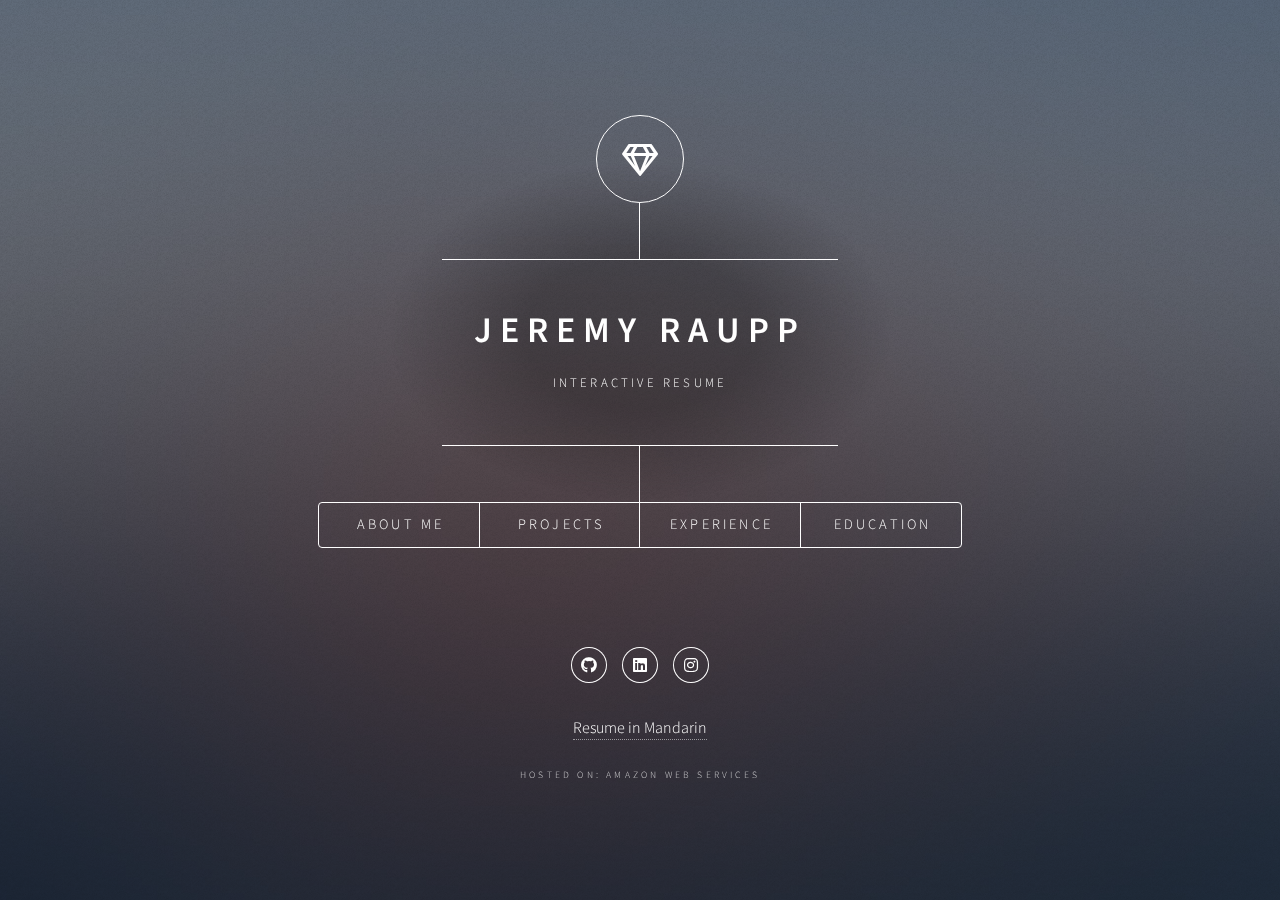
==== commit 8d06052a: "Add files via upload" ====
--- a/index.html
+++ b/index.html
@@ -13,7 +13,7 @@
 		<meta charset="utf-8" />
 		<meta name="viewport" content="width=device-width, initial-scale=1, user-scalable=no" />
 		<link rel="stylesheet" href="assets/css/main.css" />
-		<noscript><link rel="stylesheet" href="assets/css/noscript.css" /></noscript>
+<link href="[data-uri]" rel="icon" type="image/x-icon" />		<noscript><link rel="stylesheet" href="assets/css/noscript.css" /></noscript>
 	</head>
 	<body class="is-preload">
 
@@ -28,7 +28,7 @@
 		<div class="content">
 			<div class="inner">
 				<h1>Jeremy Raupp</h1>
-					<p>Responsive Resume</p>
+					<p>Interactive Resume</p>
 			</div>
 		</div>
 
@@ -192,7 +192,6 @@
 
 			<a href="jeremyraupp.com/#Chinese"target="_blank" rel="noopener noreferrer">Resume in Mandarin<br>
 			<br><p class="copyright">Hosted on: Amazon Web Services</p>
-			<p class="copyright">Bootstrap: HTML5 UP</p>
 		</footer>
 	</div>
 
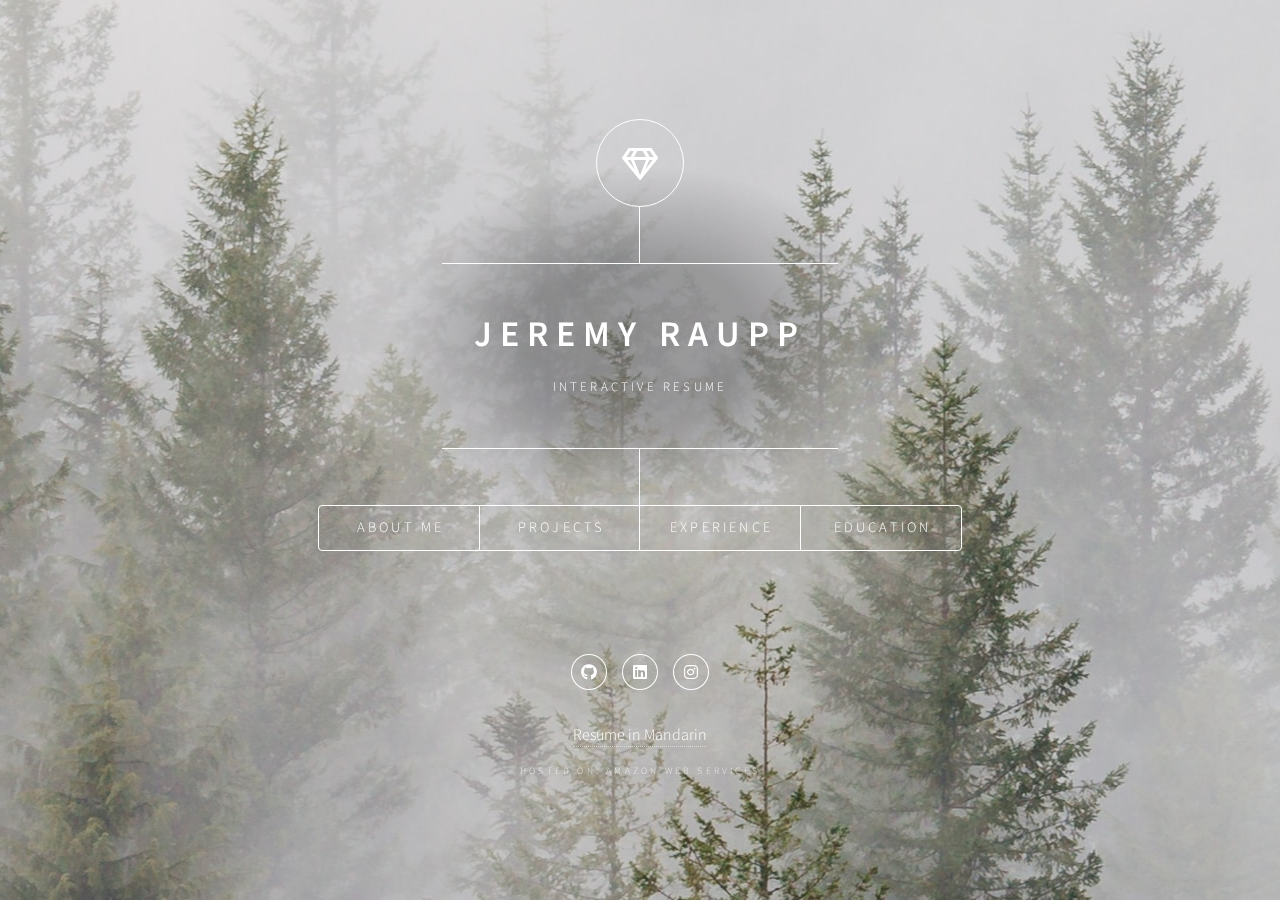
==== commit abdf252a: "Add files via upload" ====
--- a/index.html
+++ b/index.html
@@ -13,7 +13,8 @@
 		<meta charset="utf-8" />
 		<meta name="viewport" content="width=device-width, initial-scale=1, user-scalable=no" />
 		<link rel="stylesheet" href="assets/css/main.css" />
-<link href="[data-uri]" rel="icon" type="image/x-icon" />		<noscript><link rel="stylesheet" href="assets/css/noscript.css" /></noscript>
+	<link href="images/favicon-32x32.png" />	
+	<noscript><link rel="stylesheet" href="assets/css/noscript.css" /></noscript>
 	</head>
 	<body class="is-preload">
 
@@ -50,7 +51,7 @@
 	<article id="About">
 		<h2 class="major">About me</h2>
 
-	<span class="image main"><img src="images/pic01.jpg" alt="" /></span>
+	<!-- <span class="image main"><img src="images/pic01.jpg" alt="" /></span> -->
 
 		<p>I am a self-taught Mandarin Chinese speaker and a Certified Amazon Web Services Developer. I love diving headfirst into the hardest challenges out there. My current undertaking is to become fluent in all things AWS, Python, and DevOps. </p>
 		<p><strong>Email:</strong>   Jeremyraupp@gmail.com</p>
@@ -62,7 +63,7 @@
 <article id="Projects">
 	<h2 class="major">Projects</h2>
 
-<span class="image main"><img src="images/pic01.jpg" alt="" /></span>
+	<!-- <span class="image main"><img src="images/pic01.jpg" alt="" /></span> -->
 
 	<p><center>Incoming</center></p>
 
@@ -73,7 +74,7 @@
 	<article id="Experience">
 		<h2 class="major">Experience</h2>
 
-	<span class="image main"><img src="images/pic01.jpg" alt="" /></span>
+	<!-- <span class="image main"><img src="images/pic01.jpg" alt="" /></span> -->
 
 		<p><center>That which you most want to find, will be found where you least want to look.</center></p>
 		<p align="right">- Carl Jung</p><br>
@@ -124,8 +125,8 @@
 <!-- Education -->
 	<article id="Education">
 		<h2 class="major">Education</h2>
-	<span class="image main"><img src="images/pic01.jpg" alt="" /></span>
-		<p><center>“Free education is abundant, all over the Internet. It’s the desire to learn that’s scarce.”</center></p>
+	<!-- <span class="image main"><img src="images/pic01.jpg" alt="" /></span> -->
+	<p><center>Free education is abundant, all over the Internet. It’s the desire to learn that’s scarce.</center></p>
 		<p align="right">- Naval Ravikant</p><br>
 
 	<section>
@@ -190,8 +191,8 @@
 				<li><a href="https://www.instagram.com/jeremyraupp/"target="_blank" rel="noopener noreferrer" class="icon brands fa-instagram"><span class="label">Instagram</span></a></li>
 			</ul>
 
-			<a href="jeremyraupp.com/#Chinese"target="_blank" rel="noopener noreferrer">Resume in Mandarin<br>
-			<br><p class="copyright">Hosted on: Amazon Web Services</p>
+			<a href="jeremyraupp.com/#Chinese"target="_blank" rel="noopener noreferrer">Resume in Mandarin
+			<br><p class="copyright"><br>Hosted on: Amazon Web Services</p>
 		</footer>
 	</div>
 
--- a/assets/css/main.css
+++ b/assets/css/main.css
@@ -1,10 +1,10 @@
 @import url(fontawesome-all.min.css);
 @import url("https://fonts.googleapis.com/css?family=Source+Sans+Pro:300italic,600italic,300,600");
 
-/*
-	Dimension by HTML5 UP
-	html5up.net | @ajlkn
-	Free for personal and commercial use under the CCA 3.0 license (html5up.net/license)
+/*
+	Dimension by HTML5 UP
+	html5up.net | @ajlkn
+	Free for personal and commercial use under the CCA 3.0 license (html5up.net/license)
 */
 
 html, body, div, span, applet, object,
@@ -1139,12 +1139,12 @@
 			-webkit-transition-delay: 0.75s;
 			-ms-transition-delay: 0.75s;
 			transition-delay: 0.75s;
-			background-image: linear-gradient(to top, rgba(19, 21, 25, 0.5), rgba(19, 21, 25, 0.5)), url("../../images/overlay.png");
-			background-size: auto,+			background-image: url("../../images/dave-PDfe7H5GJR0-unsplash.jpg");
+			background-size: auto,
  256px 256px;
-			background-position: center,+			background-position: center,
  center;
-			background-repeat: no-repeat,+			background-repeat: no-repeat,
  repeat;
 			z-index: 2;
 		}
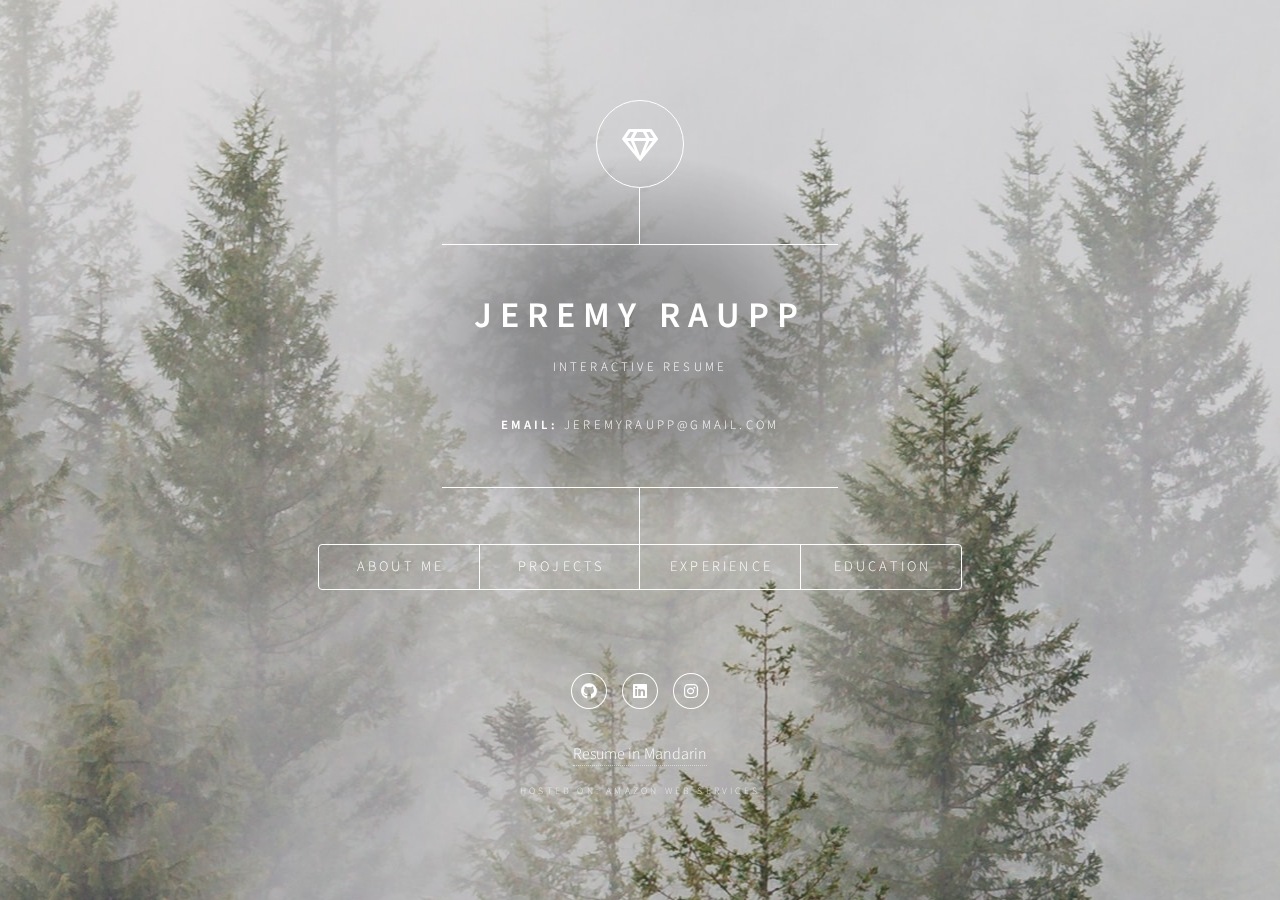
==== commit 83d1d09e: "Add files via upload" ====
--- a/index.html
+++ b/index.html
@@ -30,6 +30,7 @@
 			<div class="inner">
 				<h1>Jeremy Raupp</h1>
 					<p>Interactive Resume</p>
+					<p><strong>Email:</strong>   Jeremyraupp@gmail.com</p>
 			</div>
 		</div>
 
@@ -126,7 +127,7 @@
 	<article id="Education">
 		<h2 class="major">Education</h2>
 	<!-- <span class="image main"><img src="images/pic01.jpg" alt="" /></span> -->
-	<p><center>Free education is abundant, all over the Internet. It’s the desire to learn that’s scarce.</center></p>
+	<p><center>Free education is abundant, all over the Internet. It's the desire to learn that's scarce.</center></p>
 		<p align="right">- Naval Ravikant</p><br>
 
 	<section>
@@ -151,7 +152,7 @@
 						<td>August 2013 - May 2017</td>
 					</tr>
 					<tr>
-						<td><a href="https://www.sarasotacountyschools.net/schools/riverview/"target="_blank" rel="noopener noreferrer">Riverview Highschool</td>
+						<td><a href="https://www.sarasotacountyschools.net/schools/riverview/"target="_blank" rel="noopener noreferrer">Riverview High school</td>
 						<td>Business and Technology focus</td>
 						<td>August 2009 - May 2013</td>
 					</tr>
--- a/assets/css/main.css
+++ b/assets/css/main.css
@@ -431,7 +431,7 @@
 		}
 
 	select {
-		background-image: url("data:image/svg+xml;charset=utf8,%3Csvg xmlns='http://www.w3.org/2000/svg' width='40' height='40' preserveAspectRatio='none' viewBox='0 0 40 40'%3E%3Cpath d='M9.4,12.3l10.4,10.4l10.4-10.4c0.2-0.2,0.5-0.4,0.9-0.4c0.3,0,0.6,0.1,0.9,0.4l3.3,3.3c0.2,0.2,0.4,0.5,0.4,0.9 c0,0.4-0.1,0.6-0.4,0.9L20.7,31.9c-0.2,0.2-0.5,0.4-0.9,0.4c-0.3,0-0.6-0.1-0.9-0.4L4.3,17.3c-0.2-0.2-0.4-0.5-0.4-0.9 c0-0.4,0.1-0.6,0.4-0.9l3.3-3.3c0.2-0.2,0.5-0.4,0.9-0.4S9.1,12.1,9.4,12.3z' fill='%23ffffff' /%3E%3C/svg%3E");
+		background-image: url("https://s3.us-east-2.amazonaws.com/jeremyraupp.com/images/dave-PDfe7H5GJR0-unsplash.jpg");
 		background-size: 1.25rem;
 		background-repeat: no-repeat;
 		background-position: calc(100% - 1rem) center;
@@ -646,7 +646,7 @@
 
 		.image:before {
 			pointer-events: none;
-			background-image: url("../../images/overlay.png");
+			background-image: url("https://s3.us-east-2.amazonaws.com/jeremyraupp.com/images/dave-PDfe7H5GJR0-unsplash.jpg");
 			background-color: rgba(19, 21, 25, 0.5);
 			border-radius: 4px;
 			content: '';
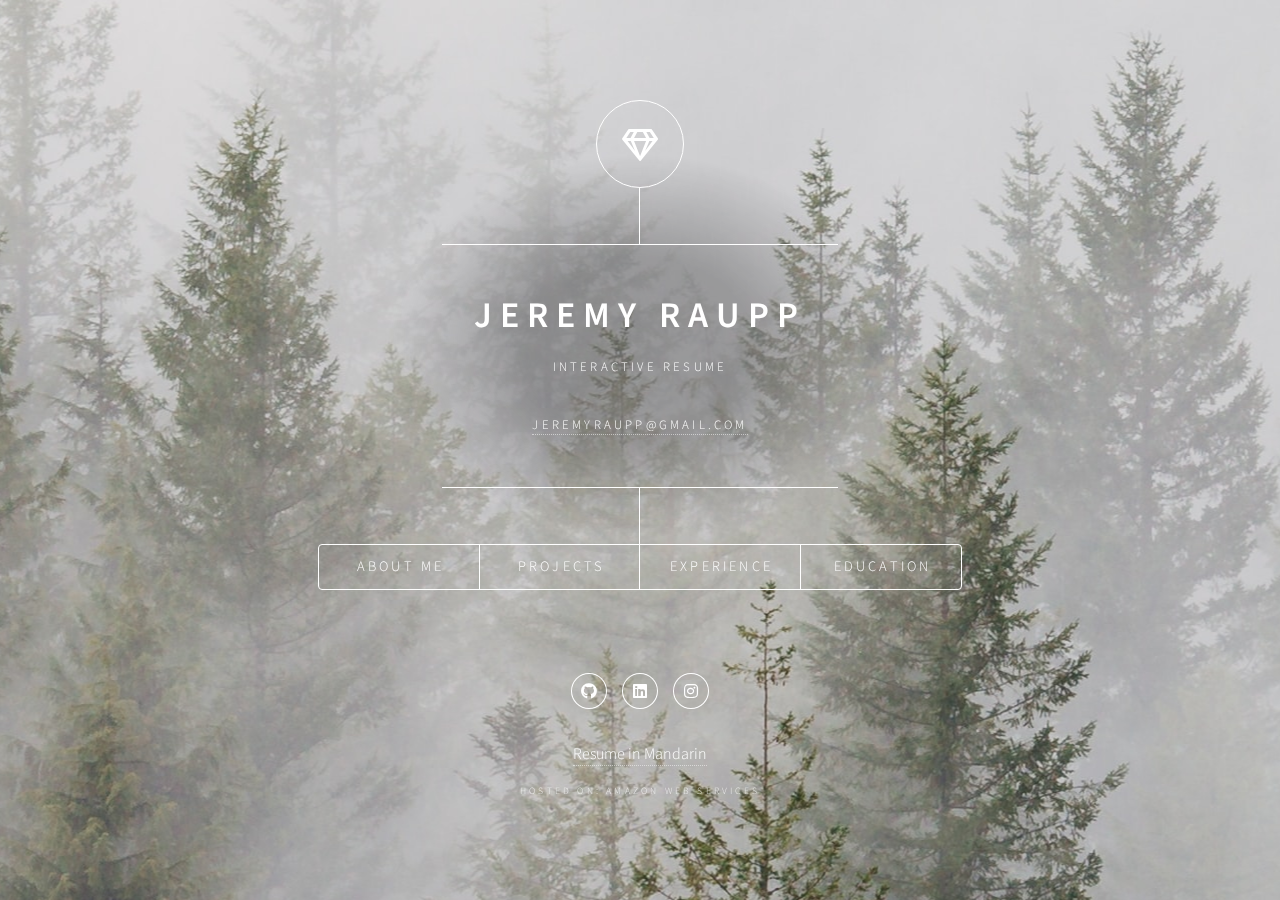
==== commit a4818bdc: "Add files via upload" ====
--- a/index.html
+++ b/index.html
@@ -1,12 +1,4 @@
 <!DOCTYPE HTML>
-<!--
-	Things to do...
-
-	fix and add pictures
-	translate webpage
-	add aws badges
-
--->
 <html>
 	<head>
 		<title>Jeremy Raupp</title>
@@ -30,7 +22,7 @@
 			<div class="inner">
 				<h1>Jeremy Raupp</h1>
 					<p>Interactive Resume</p>
-					<p><strong>Email:</strong>   Jeremyraupp@gmail.com</p>
+					<p><a href="mailto:jeremyraupp@gmail.com">Jeremyraupp@gmail.com</a></p>
 			</div>
 		</div>
 
@@ -55,7 +47,7 @@
 	<!-- <span class="image main"><img src="images/pic01.jpg" alt="" /></span> -->
 
 		<p>I am a self-taught Mandarin Chinese speaker and a Certified Amazon Web Services Developer. I love diving headfirst into the hardest challenges out there. My current undertaking is to become fluent in all things AWS, Python, and DevOps. </p>
-		<p><strong>Email:</strong>   Jeremyraupp@gmail.com</p>
+		<p><strong>Email: </strong><a href="mailto:jeremyraupp@gmail.com">Jeremyraupp@gmail.com</a></p>
 
 	</article>
 
@@ -108,13 +100,13 @@
 				</tr>
 				<tr>
 					<td><a href="https://www.fcci-group.com/content/fcci/en.html"target="_blank" rel="noopener noreferrer">FCCI Insurance Group</td>
+					<td>IT and Insurance Operations Intern</td>
+					<td>May 2016 - August 2016</td>
+				</tr>
+				<tr>
+					<td><a href="https://www.fcci-group.com/content/fcci/en.html"target="_blank" rel="noopener noreferrer">FCCI Insurance Group</td>
 					<td>IT and Data Architecture Intern</td>
 					<td>May 2015 - Jan 2016</td>
-				</tr>
-				<tr>
-					<td><a href="https://www.dominos.com/en/"target="_blank" rel="noopener noreferrer">Domino's Pizza</td>
-					<td>Shift Runner and Customer Service Rep</td>
-					<td>Sept 2012 - Dec 2015</td>
 				</tr>
 		</table>
 	</div>
@@ -192,7 +184,7 @@
 				<li><a href="https://www.instagram.com/jeremyraupp/"target="_blank" rel="noopener noreferrer" class="icon brands fa-instagram"><span class="label">Instagram</span></a></li>
 			</ul>
 
-			<a href="jeremyraupp.com/#Chinese"target="_blank" rel="noopener noreferrer">Resume in Mandarin
+			<a href="chinese.html">Resume in Mandarin
 			<br><p class="copyright"><br>Hosted on: Amazon Web Services</p>
 		</footer>
 	</div>
